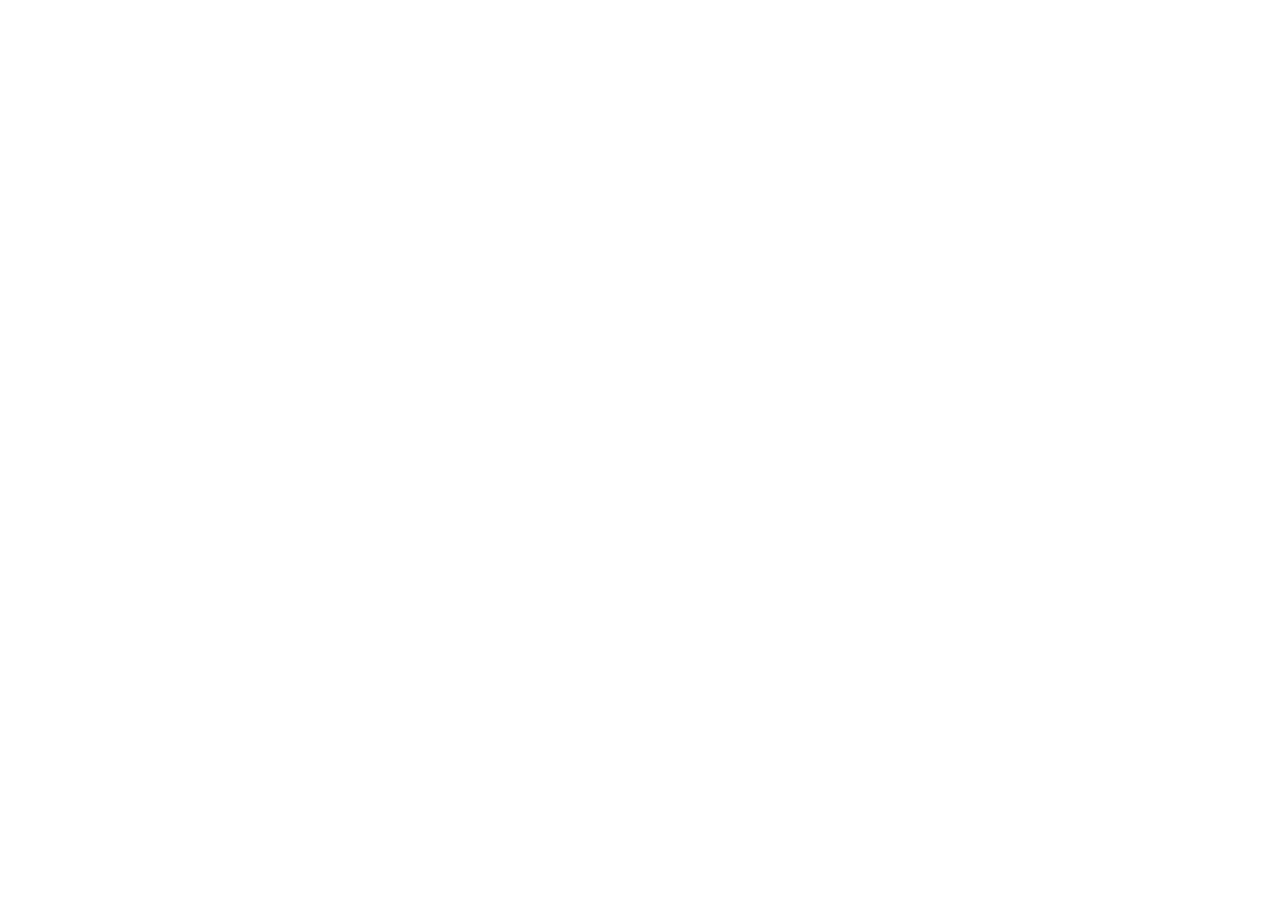
==== index.html @ 3d95022e "deploy update 🎉" ====
<!doctype html><html lang="zh-CN"><head><meta charset="utf-8"/><title>公众号 & Markdown 排版</title><meta name="description" content="公众号 & Markdown 排版：支持自定义样式的 Markdown 在线编辑器；致力于微信公众号、知乎、稀土掘金等平台发文更容易。"/><link rel="shortcut icon" href="/favicon.svg"/><meta name="viewport" content="width=device-width,initial-scale=1,shrink-to-fit=no"/><meta name="theme-color" content="#000000"/><link rel="manifest" href="/manifest.json"/><script async src="https://www.googletagmanager.com/gtag/js?id=G-PMLPN6BYQ6"></script><script>function gtag(){dataLayer.push(arguments)}window.dataLayer=window.dataLayer||[],gtag("js",new Date),gtag("config","G-PMLPN6BYQ6")</script><link href="/static/css/7.fc0ecbf4.chunk.css" rel="stylesheet"><link href="/static/css/main.ee1df0e0.chunk.css" rel="stylesheet"></head><body><noscript>You need to enable JavaScript to run this app.</noscript><div id="root"></div><script>!function(o){function e(e){for(var a,c,r=e[0],t=e[1],d=e[2],f=0,n=[];f<r.length;f++)c=r[f],u[c]&&n.push(u[c][0]),u[c]=0;for(a in t)Object.prototype.hasOwnProperty.call(t,a)&&(o[a]=t[a]);for(p&&p(e);n.length;)n.shift()();return i.push.apply(i,d||[]),b()}function b(){for(var e,a=0;a<i.length;a++){for(var c=i[a],r=!0,t=1;t<c.length;t++){var d=c[t];0!==u[d]&&(r=!1)}r&&(i.splice(a--,1),e=l(l.s=c[0]))}return e}var c={},u={6:0},i=[];function l(e){if(c[e])return c[e].exports;var a=c[e]={i:e,l:!1,exports:{}};return o[e].call(a.exports,a,a.exports,l),a.l=!0,a.exports}l.e=function(d){var e=[],c=u[d];if(0!==c)if(c)e.push(c[2]);else{var a=new Promise(function(e,a){c=u[d]=[e,a]});e.push(c[2]=a);var r,f=document.createElement("script");f.charset="utf-8",f.timeout=120,l.nc&&f.setAttribute("nonce",l.nc),f.src=l.p+"static/js/"+({}[d]||d)+"."+{0:"2ddb89ed",1:"f008853d",2:"7c6a66f8",3:"da19540d",4:"4a89de53",8:"44f56a7d",9:"dc63c036",10:"961c5b47",11:"9f331d3a",12:"386faee4",13:"b96987c6",14:"44a55cff",15:"4e0458d7",16:"197b471d",17:"42126558",18:"6e3a4eff",19:"09292d59",20:"c098324d",21:"8753aeb8",22:"56cc2186",23:"ec3db005",24:"d48e0b7c",25:"834f1376",26:"aeea95d2",27:"163dbdb0",28:"636ebfa3",29:"2514c934",30:"973a43e9",31:"1b48f6e2",32:"1efc44c5",33:"a2d77851",34:"db14d3be",35:"bb07ead3",36:"866bd793",37:"7b40f575",38:"fc8e7840",39:"d52e3b64",40:"4cc280ec",41:"5aacfa50",42:"a41681a8",43:"41c07608",44:"9118e953",45:"cfa5dedb",46:"cf7de94e",47:"4e4807ef",48:"7e1d66a7",49:"9145aae3",50:"2cfacaf4",51:"8d44eda5",52:"0b97f52d",53:"cde34252",54:"872136ab",55:"0dd5e8ab",56:"0ee628ff",57:"868a6dcd",58:"c14c4987",59:"efd8ecda",60:"faa686a0",61:"c235d6cf",62:"a7e339ee",63:"7698d9ed",64:"9c6cc1b1",65:"605dc3cd",66:"56782788",67:"dcc28a95",68:"b7368fc5",69:"345bc0d4",70:"3a1e3802",71:"a89a8b41",72:"c430fa1f",73:"2955cc47",74:"470976e0",75:"1907380d",76:"45dc609c",77:"9d32f356",78:"9ee63d20",79:"74db7077",80:"912a184a",81:"dea12cbd",82:"4e9f6219",83:"26078849",84:"f45af12c",85:"cbbab8c5",86:"97f3f618",87:"23f84d01",88:"f3f956a4",89:"0045b167",90:"50302408",91:"57deeeaa",92:"4635df20",93:"f5dca60f",94:"a268c1d8",95:"56f6a074",96:"bf4fb86d",97:"2b94228c",98:"9a1c794c",99:"8ab6d7c3",100:"7461606a",101:"41693ca5",102:"6041951c",103:"40c6e5e3",104:"81242958",105:"77d869f0",106:"d783b831",107:"7d66c5ab",108:"30383aa8",109:"2903f9b0",110:"b3b9f9bf",111:"d6003e28",112:"1479f416",113:"0c07df2a",114:"aea25eae",115:"ee2d0d38",116:"0be25833",117:"c13d3375",118:"08167bb6",119:"3c651d7e",120:"6f550ca2",121:"a3552d2d"}[d]+".chunk.js",r=function(e){f.onerror=f.onload=null,clearTimeout(n);var a=u[d];if(0!==a){if(a){var c=e&&("load"===e.type?"missing":e.type),r=e&&e.target&&e.target.src,t=new Error("Loading chunk "+d+" failed.\n("+c+": "+r+")");t.type=c,t.request=r,a[1](t)}u[d]=void 0}};var n=setTimeout(function(){r({type:"timeout",target:f})},12e4);f.onerror=f.onload=r,document.head.appendChild(f)}return Promise.all(e)},l.m=o,l.c=c,l.d=function(e,a,c){l.o(e,a)||Object.defineProperty(e,a,{enumerable:!0,get:c})},l.r=function(e){"undefined"!=typeof Symbol&&Symbol.toStringTag&&Object.defineProperty(e,Symbol.toStringTag,{value:"Module"}),Object.defineProperty(e,"__esModule",{value:!0})},l.t=function(a,e){if(1&e&&(a=l(a)),8&e)return a;if(4&e&&"object"==typeof a&&a&&a.__esModule)return a;var c=Object.create(null);if(l.r(c),Object.defineProperty(c,"default",{enumerable:!0,value:a}),2&e&&"string"!=typeof a)for(var r in a)l.d(c,r,function(e){return a[e]}.bind(null,r));return c},l.n=function(e){var a=e&&e.__esModule?function(){return e.default}:function(){return e};return l.d(a,"a",a),a},l.o=function(e,a){return Object.prototype.hasOwnProperty.call(e,a)},l.p="/",l.oe=function(e){throw console.error(e),e};var a=window.webpackJsonp=window.webpackJsonp||[],r=a.push.bind(a);a.push=e,a=a.slice();for(var t=0;t<a.length;t++)e(a[t]);var p=r;b()}([])</script><script src="/static/js/7.344b6cc8.chunk.js"></script><script src="/static/js/main.18c566e1.chunk.js"></script></body></html>
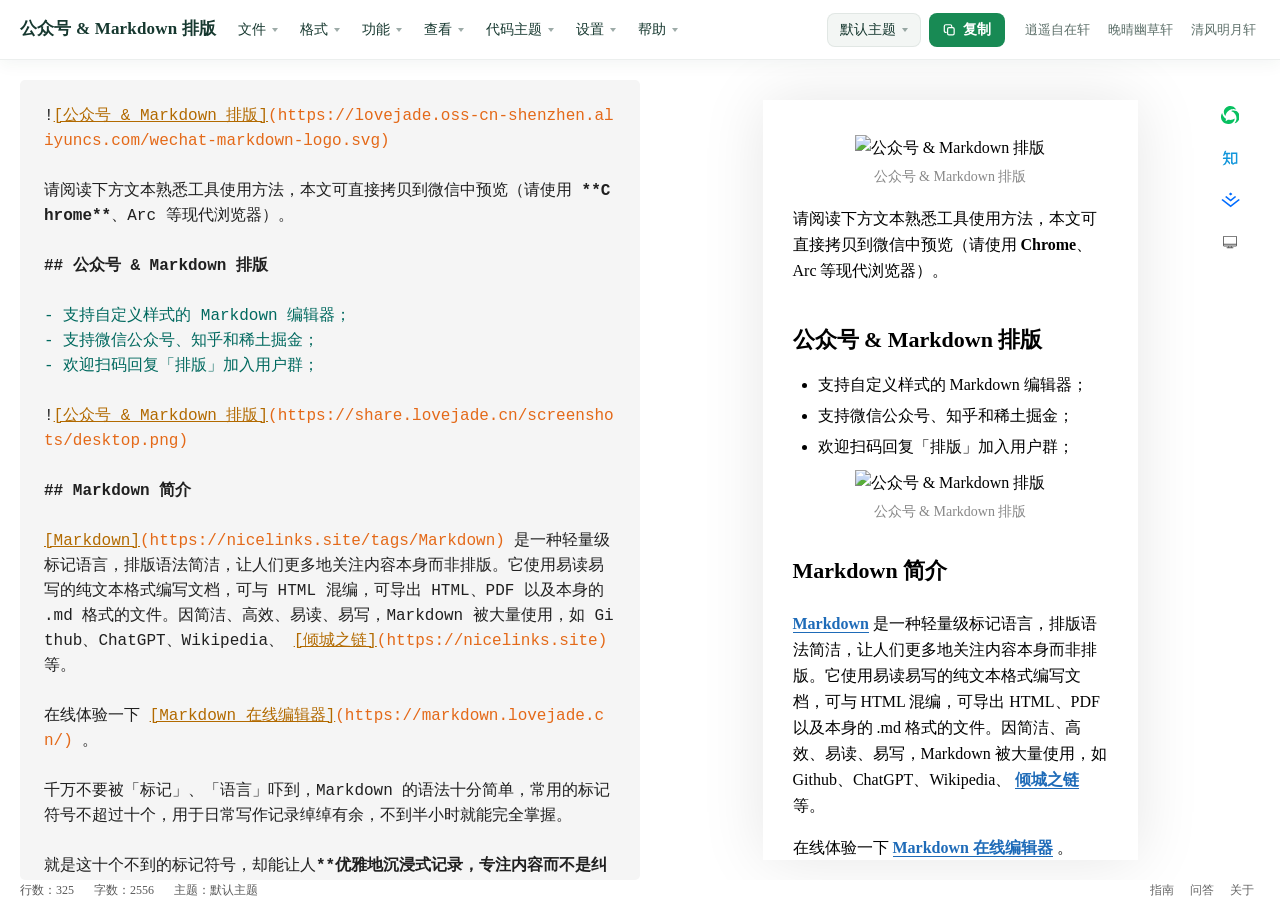
==== commit a8321dfe: "deploy update 🎉" ====
--- a/index.html
+++ b/index.html
@@ -1 +1,152 @@
-<!doctype html><html lang="zh-CN"><head><meta charset="utf-8"/><title>公众号 & Markdown 排版</title><meta name="description" content="公众号 & Markdown 排版：支持自定义样式的 Markdown 在线编辑器；致力于微信公众号、知乎、稀土掘金等平台发文更容易。"/><link rel="shortcut icon" href="/favicon.svg"/><meta name="viewport" content="width=device-width,initial-scale=1,shrink-to-fit=no"/><meta name="theme-color" content="#000000"/><link rel="manifest" href="/manifest.json"/><script async src="https://www.googletagmanager.com/gtag/js?id=G-PMLPN6BYQ6"></script><script>function gtag(){dataLayer.push(arguments)}window.dataLayer=window.dataLayer||[],gtag("js",new Date),gtag("config","G-PMLPN6BYQ6")</script><link href="/static/css/7.fc0ecbf4.chunk.css" rel="stylesheet"><link href="/static/css/main.ee1df0e0.chunk.css" rel="stylesheet"></head><body><noscript>You need to enable JavaScript to run this app.</noscript><div id="root"></div><script>!function(o){function e(e){for(var a,c,r=e[0],t=e[1],d=e[2],f=0,n=[];f<r.length;f++)c=r[f],u[c]&&n.push(u[c][0]),u[c]=0;for(a in t)Object.prototype.hasOwnProperty.call(t,a)&&(o[a]=t[a]);for(p&&p(e);n.length;)n.shift()();return i.push.apply(i,d||[]),b()}function b(){for(var e,a=0;a<i.length;a++){for(var c=i[a],r=!0,t=1;t<c.length;t++){var d=c[t];0!==u[d]&&(r=!1)}r&&(i.splice(a--,1),e=l(l.s=c[0]))}return e}var c={},u={6:0},i=[];function l(e){if(c[e])return c[e].exports;var a=c[e]={i:e,l:!1,exports:{}};return o[e].call(a.exports,a,a.exports,l),a.l=!0,a.exports}l.e=function(d){var e=[],c=u[d];if(0!==c)if(c)e.push(c[2]);else{var a=new Promise(function(e,a){c=u[d]=[e,a]});e.push(c[2]=a);var r,f=document.createElement("script");f.charset="utf-8",f.timeout=120,l.nc&&f.setAttribute("nonce",l.nc),f.src=l.p+"static/js/"+({}[d]||d)+"."+{0:"2ddb89ed",1:"f008853d",2:"7c6a66f8",3:"da19540d",4:"4a89de53",8:"44f56a7d",9:"dc63c036",10:"961c5b47",11:"9f331d3a",12:"386faee4",13:"b96987c6",14:"44a55cff",15:"4e0458d7",16:"197b471d",17:"42126558",18:"6e3a4eff",19:"09292d59",20:"c098324d",21:"8753aeb8",22:"56cc2186",23:"ec3db005",24:"d48e0b7c",25:"834f1376",26:"aeea95d2",27:"163dbdb0",28:"636ebfa3",29:"2514c934",30:"973a43e9",31:"1b48f6e2",32:"1efc44c5",33:"a2d77851",34:"db14d3be",35:"bb07ead3",36:"866bd793",37:"7b40f575",38:"fc8e7840",39:"d52e3b64",40:"4cc280ec",41:"5aacfa50",42:"a41681a8",43:"41c07608",44:"9118e953",45:"cfa5dedb",46:"cf7de94e",47:"4e4807ef",48:"7e1d66a7",49:"9145aae3",50:"2cfacaf4",51:"8d44eda5",52:"0b97f52d",53:"cde34252",54:"872136ab",55:"0dd5e8ab",56:"0ee628ff",57:"868a6dcd",58:"c14c4987",59:"efd8ecda",60:"faa686a0",61:"c235d6cf",62:"a7e339ee",63:"7698d9ed",64:"9c6cc1b1",65:"605dc3cd",66:"56782788",67:"dcc28a95",68:"b7368fc5",69:"345bc0d4",70:"3a1e3802",71:"a89a8b41",72:"c430fa1f",73:"2955cc47",74:"470976e0",75:"1907380d",76:"45dc609c",77:"9d32f356",78:"9ee63d20",79:"74db7077",80:"912a184a",81:"dea12cbd",82:"4e9f6219",83:"26078849",84:"f45af12c",85:"cbbab8c5",86:"97f3f618",87:"23f84d01",88:"f3f956a4",89:"0045b167",90:"50302408",91:"57deeeaa",92:"4635df20",93:"f5dca60f",94:"a268c1d8",95:"56f6a074",96:"bf4fb86d",97:"2b94228c",98:"9a1c794c",99:"8ab6d7c3",100:"7461606a",101:"41693ca5",102:"6041951c",103:"40c6e5e3",104:"81242958",105:"77d869f0",106:"d783b831",107:"7d66c5ab",108:"30383aa8",109:"2903f9b0",110:"b3b9f9bf",111:"d6003e28",112:"1479f416",113:"0c07df2a",114:"aea25eae",115:"ee2d0d38",116:"0be25833",117:"c13d3375",118:"08167bb6",119:"3c651d7e",120:"6f550ca2",121:"a3552d2d"}[d]+".chunk.js",r=function(e){f.onerror=f.onload=null,clearTimeout(n);var a=u[d];if(0!==a){if(a){var c=e&&("load"===e.type?"missing":e.type),r=e&&e.target&&e.target.src,t=new Error("Loading chunk "+d+" failed.\n("+c+": "+r+")");t.type=c,t.request=r,a[1](t)}u[d]=void 0}};var n=setTimeout(function(){r({type:"timeout",target:f})},12e4);f.onerror=f.onload=r,document.head.appendChild(f)}return Promise.all(e)},l.m=o,l.c=c,l.d=function(e,a,c){l.o(e,a)||Object.defineProperty(e,a,{enumerable:!0,get:c})},l.r=function(e){"undefined"!=typeof Symbol&&Symbol.toStringTag&&Object.defineProperty(e,Symbol.toStringTag,{value:"Module"}),Object.defineProperty(e,"__esModule",{value:!0})},l.t=function(a,e){if(1&e&&(a=l(a)),8&e)return a;if(4&e&&"object"==typeof a&&a&&a.__esModule)return a;var c=Object.create(null);if(l.r(c),Object.defineProperty(c,"default",{enumerable:!0,value:a}),2&e&&"string"!=typeof a)for(var r in a)l.d(c,r,function(e){return a[e]}.bind(null,r));return c},l.n=function(e){var a=e&&e.__esModule?function(){return e.default}:function(){return e};return l.d(a,"a",a),a},l.o=function(e,a){return Object.prototype.hasOwnProperty.call(e,a)},l.p="/",l.oe=function(e){throw console.error(e),e};var a=window.webpackJsonp=window.webpackJsonp||[],r=a.push.bind(a);a.push=e,a=a.slice();for(var t=0;t<a.length;t++)e(a[t]);var p=r;b()}([])</script><script src="/static/js/7.344b6cc8.chunk.js"></script><script src="/static/js/main.18c566e1.chunk.js"></script></body></html>+<!doctype html><html lang="zh-CN"><head><meta charset="UTF-8"/><meta name="viewport" content="width=device-width,initial-scale=1"/><title>微信公众号 Markdown 排版 | 免费在线编辑器</title><meta name="description" content="免费的微信公众号 Markdown 排版工具。在线编辑、实时预览、自定义主题，一键复制到公众号、知乎与掘金。无需安装，打开即用。"/><meta name="keywords" content="微信公众号排版,Markdown编辑器,公众号Markdown,微信排版工具,mdnice,知乎排版,掘金排版,在线Markdown"/><meta name="author" content="nicejade"/><meta name="publisher" content="晚晴幽草轩"/><meta name="copyright" content="Copyright © 2026 晚晴幽草轩"/><meta name="application-name" content="公众号 Markdown 排版"/><meta name="robots" content="index, follow, max-image-preview:large, max-snippet:-1, max-video-preview:-1"/><meta name="googlebot" content="index, follow, max-image-preview:large"/><meta name="bingbot" content="index, follow"/><meta name="baiduspider" content="index, follow"/><meta name="referrer" content="strict-origin-when-cross-origin"/><meta name="format-detection" content="telephone=no"/><meta name="color-scheme" content="light"/><meta name="theme-color" content="#f59e0b"/><meta name="msapplication-TileColor" content="#1478CC"/><meta name="applicable-device" content="pc,mobile"/><meta name="MobileOptimized" content="width"/><meta name="HandheldFriendly" content="true"/><meta name="renderer" content="webkit"/><meta http-equiv="X-UA-Compatible" content="IE=edge"/><link rel="canonical" href="https://wechat.jeffjade.com/"/><link rel="alternate" hreflang="zh-CN" href="https://wechat.jeffjade.com/"/><link rel="alternate" hreflang="x-default" href="https://wechat.jeffjade.com/"/><link rel="author" href="https://www.jeffjade.com/"/><link rel="author" type="text/plain" href="https://wechat.jeffjade.com/humans.txt"/><link rel="me" href="https://www.jeffjade.com/"/><link rel="me" href="https://github.com/nicejade"/><link rel="sitemap" type="application/xml" title="Sitemap" href="https://wechat.jeffjade.com/sitemap.xml"/><link rel="alternate" type="text/plain" title="LLM instructions" href="https://wechat.jeffjade.com/llms.txt"/><link rel="shortcut icon" href="/favicon.svg"/><link rel="icon" type="image/svg+xml" href="/favicon.svg"/><link rel="apple-touch-icon" href="/favicon.svg"/><link rel="mask-icon" href="/favicon.svg" color="#1478CC"/><link rel="manifest" href="/manifest.json"/><meta property="og:type" content="website"/><meta property="og:locale" content="zh_CN"/><meta property="og:site_name" content="公众号 Markdown 排版"/><meta property="og:url" content="https://wechat.jeffjade.com/"/><meta property="og:title" content="微信公众号 Markdown 排版 | 免费在线编辑器"/><meta property="og:description" content="免费的微信公众号 Markdown 排版工具。在线编辑、实时预览、自定义主题，一键复制到公众号、知乎与掘金。无需安装，打开即用。"/><meta property="og:image" content="https://wechat.jeffjade.com/mockup.png"/><meta property="og:image:type" content="image/png"/><meta property="og:image:width" content="2400"/><meta property="og:image:height" content="1350"/><meta property="og:image:alt" content="公众号 Markdown 排版工具界面：左侧编辑 Markdown，右侧实时预览微信样式"/><meta property="og:updated_time" content="2026-08-30T00:00:00+08:00"/><meta name="twitter:card" content="summary_large_image"/><meta name="twitter:site" content="@nicejadeyang"/><meta name="twitter:creator" content="@nicejadeyang"/><meta name="twitter:title" content="微信公众号 Markdown 排版 | 免费在线编辑器"/><meta name="twitter:description" content="免费的微信公众号 Markdown 排版工具。在线编辑、实时预览、自定义主题，一键复制到公众号、知乎与掘金。"/><meta name="twitter:image" content="https://wechat.jeffjade.com/mockup.png"/><meta name="twitter:image:alt" content="公众号 Markdown 排版工具界面：左侧编辑 Markdown，右侧实时预览微信样式"/><link rel="preconnect" href="https://www.googletagmanager.com" crossorigin/><link rel="dns-prefetch" href="https://www.googletagmanager.com"/><link rel="preconnect" href="https://lovejade.oss-cn-shenzhen.aliyuncs.com"/><script type="application/ld+json">{
+        "@context": "https://schema.org",
+        "@graph": [
+          {
+            "@type": "WebSite",
+            "@id": "https://wechat.jeffjade.com/#website",
+            "url": "https://wechat.jeffjade.com/",
+            "name": "公众号 Markdown 排版",
+            "alternateName": ["Markdown Nice", "微信公众号排版工具", "mdnice"],
+            "description": "免费的微信公众号 Markdown 排版工具。在线编辑、实时预览、自定义主题，一键复制到公众号、知乎与掘金。",
+            "inLanguage": "zh-CN",
+            "publisher": { "@id": "https://wechat.jeffjade.com/#organization" }
+          },
+          {
+            "@type": "WebPage",
+            "@id": "https://wechat.jeffjade.com/#webpage",
+            "url": "https://wechat.jeffjade.com/",
+            "name": "微信公众号 Markdown 排版 | 免费在线编辑器",
+            "description": "免费的微信公众号 Markdown 排版工具。在线编辑、实时预览、自定义主题，一键复制到公众号、知乎与掘金。无需安装，打开即用。",
+            "inLanguage": "zh-CN",
+            "isPartOf": { "@id": "https://wechat.jeffjade.com/#website" },
+            "about": { "@id": "https://wechat.jeffjade.com/#app" },
+            "primaryImageOfPage": {
+              "@type": "ImageObject",
+              "url": "https://wechat.jeffjade.com/mockup.png",
+              "width": 2400,
+              "height": 1350
+            },
+            "dateModified": "2026-08-30",
+            "breadcrumb": { "@id": "https://wechat.jeffjade.com/#breadcrumb" }
+          },
+          {
+            "@type": "WebApplication",
+            "@id": "https://wechat.jeffjade.com/#app",
+            "name": "公众号 Markdown 排版",
+            "alternateName": ["Markdown Nice", "微信公众号 Markdown 编辑器"],
+            "url": "https://wechat.jeffjade.com/",
+            "image": "https://wechat.jeffjade.com/mockup.png",
+            "screenshot": "https://wechat.jeffjade.com/mockup.png",
+            "description": "在浏览器中把 Markdown 转成适合微信公众号、知乎、稀土掘金的排版，支持自定义主题、实时预览与一键复制。",
+            "applicationCategory": "UtilitiesApplication",
+            "applicationSubCategory": "Markdown Editor",
+            "operatingSystem": "Windows, macOS, Linux, Android, iOS",
+            "browserRequirements": "需要启用 JavaScript。建议使用 Chrome、Edge、Safari 或 Firefox 等现代浏览器。",
+            "softwareVersion": "1.9.6",
+            "inLanguage": "zh-CN",
+            "isAccessibleForFree": true,
+            "offers": {
+              "@type": "Offer",
+              "price": "0",
+              "priceCurrency": "CNY",
+              "availability": "https://schema.org/InStock"
+            },
+            "featureList": [
+              "Markdown 实时预览",
+              "微信公众号一键排版与复制",
+              "知乎、稀土掘金样式导出",
+              "自定义主题与代码高亮",
+              "中英文混排与格式化",
+              "本地导入导出 Markdown / PDF",
+              "支持公式、表格、脚注"
+            ],
+            "author": { "@id": "https://wechat.jeffjade.com/#person" },
+            "publisher": { "@id": "https://wechat.jeffjade.com/#organization" },
+            "sourceOrganization": { "@id": "https://wechat.jeffjade.com/#organization" }
+          },
+          {
+            "@type": "Organization",
+            "@id": "https://wechat.jeffjade.com/#organization",
+            "name": "晚晴幽草轩",
+            "alternateName": "JeffJade",
+            "url": "https://www.jeffjade.com/",
+            "logo": {
+              "@type": "ImageObject",
+              "url": "https://lovejade.oss-cn-shenzhen.aliyuncs.com/wechat-markdown-logo.svg"
+            },
+            "sameAs": [
+              "https://www.jeffjade.com/",
+              "https://github.com/nicejade",
+              "https://twitter.com/nicejadeyang",
+              "https://weibo.com/jeffjade",
+              "https://www.niceshare.site/"
+            ]
+          },
+          {
+            "@type": "Person",
+            "@id": "https://wechat.jeffjade.com/#person",
+            "name": "nicejade",
+            "alternateName": ["晚晴幽草轩", "JeffJade"],
+            "url": "https://www.jeffjade.com/",
+            "image": "https://lovejade.oss-cn-shenzhen.aliyuncs.com/wechat-markdown-logo.svg",
+            "jobTitle": "独立开发者",
+            "description": "晚晴幽草轩作者，维护公众号 Markdown 排版等开源工具与内容站点。",
+            "sameAs": [
+              "https://www.jeffjade.com/",
+              "https://github.com/nicejade",
+              "https://twitter.com/nicejadeyang",
+              "https://weibo.com/jeffjade"
+            ]
+          },
+          {
+            "@type": "BreadcrumbList",
+            "@id": "https://wechat.jeffjade.com/#breadcrumb",
+            "itemListElement": [
+              {
+                "@type": "ListItem",
+                "position": 1,
+                "name": "首页",
+                "item": "https://wechat.jeffjade.com/"
+              }
+            ]
+          },
+          {
+            "@type": "HowTo",
+            "@id": "https://wechat.jeffjade.com/#howto",
+            "name": "如何用 Markdown 排版微信公众号文章",
+            "description": "使用公众号 Markdown 排版工具，把 Markdown 一键复制到微信公众号后台。",
+            "image": "https://wechat.jeffjade.com/mockup.png",
+            "totalTime": "PT3M",
+            "tool": {
+              "@type": "HowToTool",
+              "name": "公众号 Markdown 排版"
+            },
+            "step": [
+              {
+                "@type": "HowToStep",
+                "position": 1,
+                "name": "打开编辑器",
+                "text": "在浏览器打开 https://wechat.jeffjade.com/ ，无需注册或安装。"
+              },
+              {
+                "@type": "HowToStep",
+                "position": 2,
+                "name": "撰写或粘贴 Markdown",
+                "text": "在左侧编辑区用 Markdown 写作，或粘贴已有文稿。支持标题、列表、代码块、表格、公式与图片。"
+              },
+              {
+                "@type": "HowToStep",
+                "position": 3,
+                "name": "预览并选择主题",
+                "text": "右侧实时预览微信公众号效果。可在菜单中切换主题、代码高亮，以及知乎、掘金预览。"
+              },
+              {
+                "@type": "HowToStep",
+                "position": 4,
+                "name": "复制到公众号",
+                "text": "点击复制，将排版后的内容粘贴到微信公众号后台编辑器即可发布。"
+              }
+            ]
+          }
+        ]
+      }</script><script async src="https://www.googletagmanager.com/gtag/js?id=G-PMLPN6BYQ6"></script><script>function gtag(){dataLayer.push(arguments)}window.dataLayer=window.dataLayer||[],gtag("js",new Date),gtag("config","G-PMLPN6BYQ6")</script><link href="/static/css/7.fc0ecbf4.chunk.css" rel="stylesheet"><link href="/static/css/main.ce05ebfa.chunk.css" rel="stylesheet"></head><body><noscript><main id="seo-content"><h1>微信公众号 Markdown 排版工具</h1><p id="seo-answer">公众号 Markdown 排版是一款免费的在线 Markdown 编辑器，专门把 Markdown 转成适合微信公众号、知乎和稀土掘金的排版。打开浏览器即可使用，支持实时预览、自定义主题和一键复制。</p><p>当前浏览器未启用 JavaScript，编辑器无法运行。请开启 JavaScript 后刷新，或先阅读 <a href="/guide.html">使用指南</a>、<a href="/faq.html">常见问题</a> 与 <a href="/about.html">关于本工具</a>。</p><h2>核心能力</h2><ul><li>微信公众号一键排版与复制</li><li>知乎、稀土掘金样式导出</li><li>自定义主题与代码高亮</li><li>中英文混排、表格、公式、脚注</li><li>导入导出 Markdown 与 PDF</li></ul><h2>如何把 Markdown 复制到微信公众号？</h2><ol><li>打开 <a href="https://wechat.jeffjade.com/">wechat.jeffjade.com</a></li><li>在左侧撰写或粘贴 Markdown</li><li>在右侧预览并选择主题</li><li>点击复制，粘贴到公众号后台</li></ol><p>作者：<a href="https://www.jeffjade.com/">nicejade（晚晴幽草轩）</a></p></main></noscript><div id="root"></div><script>!function(o){function e(e){for(var a,c,r=e[0],t=e[1],d=e[2],f=0,n=[];f<r.length;f++)c=r[f],u[c]&&n.push(u[c][0]),u[c]=0;for(a in t)Object.prototype.hasOwnProperty.call(t,a)&&(o[a]=t[a]);for(p&&p(e);n.length;)n.shift()();return i.push.apply(i,d||[]),b()}function b(){for(var e,a=0;a<i.length;a++){for(var c=i[a],r=!0,t=1;t<c.length;t++){var d=c[t];0!==u[d]&&(r=!1)}r&&(i.splice(a--,1),e=l(l.s=c[0]))}return e}var c={},u={6:0},i=[];function l(e){if(c[e])return c[e].exports;var a=c[e]={i:e,l:!1,exports:{}};return o[e].call(a.exports,a,a.exports,l),a.l=!0,a.exports}l.e=function(d){var e=[],c=u[d];if(0!==c)if(c)e.push(c[2]);else{var a=new Promise(function(e,a){c=u[d]=[e,a]});e.push(c[2]=a);var r,f=document.createElement("script");f.charset="utf-8",f.timeout=120,l.nc&&f.setAttribute("nonce",l.nc),f.src=l.p+"static/js/"+({}[d]||d)+"."+{0:"2ddb89ed",1:"f008853d",2:"7c6a66f8",3:"da19540d",4:"4a89de53",8:"44f56a7d",9:"dc63c036",10:"961c5b47",11:"9f331d3a",12:"386faee4",13:"b96987c6",14:"44a55cff",15:"4e0458d7",16:"197b471d",17:"42126558",18:"6e3a4eff",19:"09292d59",20:"c098324d",21:"8753aeb8",22:"56cc2186",23:"ec3db005",24:"d48e0b7c",25:"834f1376",26:"aeea95d2",27:"163dbdb0",28:"636ebfa3",29:"2514c934",30:"973a43e9",31:"1b48f6e2",32:"1efc44c5",33:"a2d77851",34:"db14d3be",35:"bb07ead3",36:"866bd793",37:"7b40f575",38:"fc8e7840",39:"d52e3b64",40:"4cc280ec",41:"5aacfa50",42:"a41681a8",43:"41c07608",44:"9118e953",45:"cfa5dedb",46:"cf7de94e",47:"4e4807ef",48:"7e1d66a7",49:"9145aae3",50:"2cfacaf4",51:"8d44eda5",52:"0b97f52d",53:"cde34252",54:"872136ab",55:"0dd5e8ab",56:"0ee628ff",57:"868a6dcd",58:"c14c4987",59:"efd8ecda",60:"faa686a0",61:"c235d6cf",62:"a7e339ee",63:"7698d9ed",64:"9c6cc1b1",65:"605dc3cd",66:"56782788",67:"dcc28a95",68:"b7368fc5",69:"345bc0d4",70:"3a1e3802",71:"a89a8b41",72:"c430fa1f",73:"2955cc47",74:"470976e0",75:"1907380d",76:"45dc609c",77:"9d32f356",78:"9ee63d20",79:"74db7077",80:"912a184a",81:"dea12cbd",82:"4e9f6219",83:"26078849",84:"f45af12c",85:"cbbab8c5",86:"97f3f618",87:"23f84d01",88:"f3f956a4",89:"0045b167",90:"50302408",91:"57deeeaa",92:"4635df20",93:"f5dca60f",94:"a268c1d8",95:"56f6a074",96:"bf4fb86d",97:"2b94228c",98:"9a1c794c",99:"8ab6d7c3",100:"7461606a",101:"41693ca5",102:"6041951c",103:"40c6e5e3",104:"81242958",105:"77d869f0",106:"d783b831",107:"7d66c5ab",108:"30383aa8",109:"2903f9b0",110:"b3b9f9bf",111:"d6003e28",112:"1479f416",113:"0c07df2a",114:"aea25eae",115:"ee2d0d38",116:"0be25833",117:"c13d3375",118:"08167bb6",119:"3c651d7e",120:"6f550ca2",121:"a3552d2d"}[d]+".chunk.js",r=function(e){f.onerror=f.onload=null,clearTimeout(n);var a=u[d];if(0!==a){if(a){var c=e&&("load"===e.type?"missing":e.type),r=e&&e.target&&e.target.src,t=new Error("Loading chunk "+d+" failed.\n("+c+": "+r+")");t.type=c,t.request=r,a[1](t)}u[d]=void 0}};var n=setTimeout(function(){r({type:"timeout",target:f})},12e4);f.onerror=f.onload=r,document.head.appendChild(f)}return Promise.all(e)},l.m=o,l.c=c,l.d=function(e,a,c){l.o(e,a)||Object.defineProperty(e,a,{enumerable:!0,get:c})},l.r=function(e){"undefined"!=typeof Symbol&&Symbol.toStringTag&&Object.defineProperty(e,Symbol.toStringTag,{value:"Module"}),Object.defineProperty(e,"__esModule",{value:!0})},l.t=function(a,e){if(1&e&&(a=l(a)),8&e)return a;if(4&e&&"object"==typeof a&&a&&a.__esModule)return a;var c=Object.create(null);if(l.r(c),Object.defineProperty(c,"default",{enumerable:!0,value:a}),2&e&&"string"!=typeof a)for(var r in a)l.d(c,r,function(e){return a[e]}.bind(null,r));return c},l.n=function(e){var a=e&&e.__esModule?function(){return e.default}:function(){return e};return l.d(a,"a",a),a},l.o=function(e,a){return Object.prototype.hasOwnProperty.call(e,a)},l.p="/",l.oe=function(e){throw console.error(e),e};var a=window.webpackJsonp=window.webpackJsonp||[],r=a.push.bind(a);a.push=e,a=a.slice();for(var t=0;t<a.length;t++)e(a[t]);var p=r;b()}([])</script><script src="/static/js/7.92c36884.chunk.js"></script><script src="/static/js/main.9984cee7.chunk.js"></script></body></html>
--- a/static/css/main.ce05ebfa.chunk.css
+++ b/static/css/main.ce05ebfa.chunk.css
@@ -0,0 +1 @@
+body{margin:0;padding:0;font-family:-apple-system,BlinkMacSystemFont,Segoe UI,Roboto,Oxygen,Ubuntu,Cantarell,Fira Sans,Droid Sans,Helvetica Neue,sans-serif;-webkit-font-smoothing:antialiased;-moz-osx-font-smoothing:grayscale;line-height:1!important}code{font-family:source-code-pro,Menlo,Monaco,Consolas,Courier New,monospace}.icon{-webkit-transition:fill .5s;transition:fill .5s}.icon:hover{fill:#40a9ff}:root{--nice-nav-fg:#16382f;--nice-nav-muted:#5c6f69;--nice-nav-hover:#eef5f1;--nice-nav-line:rgba(22,56,47,0.08);--nice-nav-cta:#188a54;--nice-nav-cta-hover:#147548;--nice-nav-cta-active:#11633d}.nice-menu-item{display:flex;justify-content:space-between;align-items:center;width:100%;padding:8px 12px 8px 8px}.nice-menu-shortcut{color:#5c6f69;color:var(--nice-nav-muted);font-size:12px;font-feature-settings:"tnum";font-variant-numeric:tabular-nums}.nice-menu-name{margin-right:10px}.important-mark{font-weight:700}.nice-menu-flag{display:inline-block;width:16px;color:#188a54;color:var(--nice-nav-cta)}.nice-menu-link{display:inline-flex;align-items:center;max-width:220px;height:32px;padding:0 10px;border-radius:8px;color:#16382f;color:var(--nice-nav-fg);font-size:14px;font-weight:500;line-height:1;text-decoration:none;cursor:pointer;-webkit-user-select:none;-moz-user-select:none;-ms-user-select:none;user-select:none;touch-action:manipulation;-webkit-tap-highlight-color:transparent;-webkit-transition:background-color .16s ease,color .16s ease,box-shadow .16s ease;transition:background-color .16s ease,color .16s ease,box-shadow .16s ease}.nice-menu-link:after{content:"";width:0;height:0;margin-left:6px;border-left:3.5px solid transparent;border-right:3.5px solid transparent;border-top:4px solid;opacity:.42;-webkit-transition:opacity .16s ease,-webkit-transform .16s ease;transition:opacity .16s ease,-webkit-transform .16s ease;transition:transform .16s ease,opacity .16s ease;transition:transform .16s ease,opacity .16s ease,-webkit-transform .16s ease}.nice-menu-link:focus,.nice-menu-link:hover{color:#16382f;color:var(--nice-nav-fg);background:#eef5f1;background:var(--nice-nav-hover)}.nice-menu-link:focus{outline:none}.nice-menu-link:focus-visible{box-shadow:0 0 0 2px #fff,0 0 0 4px #188a54;box-shadow:0 0 0 2px #fff,0 0 0 4px var(--nice-nav-cta)}.nice-menu-link.ant-dropdown-open,.nice-menu-link:active{color:#16382f;color:var(--nice-nav-fg);background:#eef5f1;background:var(--nice-nav-hover)}.nice-menu-link.ant-dropdown-open:after{-webkit-transform:rotate(180deg);transform:rotate(180deg);opacity:.7}.nice-menu-select{height:34px;padding:0 12px;background:#f3f6f4;border:1px solid rgba(22,56,47,.08);border:1px solid var(--nice-nav-line)}.nice-menu-select.ant-dropdown-open,.nice-menu-select:focus,.nice-menu-select:hover{background:#e7eee9;border-color:rgba(22,56,47,.16)}.nice-menu-select-label{overflow:hidden;text-overflow:ellipsis;white-space:nowrap}.nice-overlay .ant-dropdown-menu,.nice-overlay ul{min-width:176px;padding:6px;border:1px solid rgba(22,56,47,.08);border:1px solid var(--nice-nav-line);border-radius:10px;box-shadow:0 10px 30px rgba(22,56,47,.12)}.nice-overlay ul .ant-dropdown-menu-item{clear:both;margin:1px 0;padding:0;border-radius:6px;color:#16382f;color:var(--nice-nav-fg);font-weight:400;font-size:14px;line-height:22px;white-space:nowrap;cursor:pointer;-webkit-transition:background-color .16s ease;transition:background-color .16s ease}.nice-overlay ul .ant-dropdown-menu-item-active,.nice-overlay ul .ant-dropdown-menu-item:hover{background:#eef5f1!important;background:var(--nice-nav-hover)!important}.nice-overlay .ant-dropdown-menu-item-divider{height:1px;margin:4px 6px;overflow:hidden;line-height:0!important;background:rgba(22,56,47,.12)}.nice-overlay ul label{cursor:pointer}@media (prefers-reduced-motion:reduce){.nice-menu-link,.nice-menu-link:after,.nice-overlay ul .ant-dropdown-menu-item{-webkit-transition:none;transition:none}}@media screen and (max-width:767px){.nice-codetheme-item,.nice-menu-item,.nice-themeselect-theme-item{min-height:44px;align-items:center;padding:11px 16px 11px 12px}.nice-overlay ul .ant-dropdown-menu-item{height:auto;min-height:44px;display:flex;align-items:center;line-height:22px}}.nice-themeselect-md-cutom-menu{margin-left:8px;border:1px dashed #1890ff}.nice-themeselect-md-menu{margin-left:8px}.nice-themeselect-code-menu{margin-left:8px;margin-right:8px}.nice-themeselect-theme-item{display:flex;justify-content:space-between;align-items:center;grid-gap:16px;gap:16px;padding:8px 12px 8px 8px}.nice-themeselect-theme-item-author{color:var(--nice-nav-muted)}.nice-themeselect-theme-item-name{margin-right:10px}.nice-themeselect-theme-item-new{border-radius:3px;font-size:12px;color:var(--nice-nav-cta);background:var(--nice-nav-hover);padding:0 5px;margin-left:-5px;line-height:18px}.nice-themeselect-theme-item-flag{display:inline-block;width:16px;color:var(--nice-nav-cta)}.nice-overlay-theme .ant-dropdown-menu{min-width:240px}.nice-themeselect-icon{width:18px;height:18px}.nice-themeselect-menu-item{clear:both;margin:0;color:rgba(0,0,0,.65);font-weight:400;font-size:14px;line-height:22px;white-space:nowrap;cursor:pointer}.nice-menu-subscribe-more{font-weight:700}.nice-codetheme-item{display:flex;justify-content:space-between;align-items:center;padding:8px 12px 8px 8px}.nice-codetheme-item-name{margin-right:10px}.nice-codetheme-item-flag{display:inline-block;width:16px;color:var(--nice-nav-cta)}.nice-navbar{flex:none;border-bottom:1px solid var(--nice-nav-line);box-shadow:0 4px 16px rgba(22,56,47,.05);background:#fff;padding-left:env(safe-area-inset-left);padding-right:env(safe-area-inset-right)}.nice-navbar,.nice-navbar-inner{height:60px;display:flex;align-items:center;position:relative;z-index:2}.nice-navbar-inner{width:100%}.nice-navbar-collapse{flex:1 1;justify-content:space-between;grid-gap:12px;gap:12px}.nice-left-nav,.nice-navbar-collapse{display:flex;align-items:center;min-width:0}.nice-left-nav{justify-content:flex-start;grid-gap:2px;gap:2px}.nice-right-nav{display:flex;justify-content:flex-end;align-items:center;flex-shrink:0;grid-gap:8px;gap:8px;margin-right:16px}.nice-navbar-friends{display:flex;align-items:center;grid-gap:2px;gap:2px;margin-left:4px}.nice-link{display:inline-flex;align-items:center;height:32px;padding:0 8px;border-radius:8px;color:var(--nice-nav-muted);font-size:13px;font-weight:500;line-height:1;text-decoration:none;cursor:pointer;-webkit-transition:color .16s ease,background-color .16s ease;transition:color .16s ease,background-color .16s ease}.nice-link:focus,.nice-link:hover{color:var(--nice-nav-fg);background:var(--nice-nav-hover)}.nice-link:focus{outline:none}.nice-link:focus-visible{box-shadow:0 0 0 2px #fff,0 0 0 4px var(--nice-nav-cta)}.nice-navbar-copy{display:inline-flex;align-items:center;justify-content:center;grid-gap:6px;gap:6px;min-width:72px;height:34px;padding:0 14px;border:none;border-radius:8px;background:var(--nice-nav-cta);color:#fff;font-size:14px;font-weight:600;line-height:1;cursor:pointer;touch-action:manipulation;-webkit-tap-highlight-color:transparent;-webkit-transition:background-color .16s ease,-webkit-transform .16s ease;transition:background-color .16s ease,-webkit-transform .16s ease;transition:background-color .16s ease,transform .16s ease;transition:background-color .16s ease,transform .16s ease,-webkit-transform .16s ease}.nice-navbar-copy:focus,.nice-navbar-copy:hover{background:var(--nice-nav-cta-hover)}.nice-navbar-copy:focus{outline:none}.nice-navbar-copy:focus-visible{box-shadow:0 0 0 2px #fff,0 0 0 4px var(--nice-nav-cta)}.nice-navbar-copy:active{background:var(--nice-nav-cta-active);-webkit-transform:scale(.98);transform:scale(.98)}.nice-navbar-copy-icon{display:block;flex-shrink:0}.nice-icon-bar{margin-top:5}.nice-title{margin:0;padding:0 12px 0 20px;color:var(--nice-nav-fg);font-weight:700;font-size:17px;line-height:1.2;letter-spacing:.01em;white-space:nowrap;font-family:Optima-Regular,Optima,Palatino Linotype,Palatino,PingFangSC-light,PingFangTC-light,PingFang SC,Cambria,Cochin,Georgia,Times,Times New Roman,serif}.nice-navbar-backdrop,.nice-navbar-hide,.nice-navbar-toggle{display:none}@media screen and (max-width:1199px){.nice-navbar-friends{display:none}.nice-left-nav{overflow-x:auto;flex-wrap:nowrap;scrollbar-width:none}.nice-left-nav::-webkit-scrollbar{display:none}}@media screen and (max-width:1023px){.nice-title{padding:0 8px 0 16px}.nice-navbar .nice-menu-link{display:inline-flex;align-items:center;min-height:32px;padding:0 10px}.nice-right-nav{margin-right:8px}}@media screen and (max-width:767px){.nice-navbar-toggle{display:inline-flex;flex-shrink:0;align-items:center;justify-content:center;width:44px;height:44px;margin-left:auto;margin-right:8px;padding:0;border:none;border-radius:8px;background:transparent;cursor:pointer;touch-action:manipulation;-webkit-tap-highlight-color:transparent}.nice-navbar-toggle:active,.nice-navbar-toggle:focus,.nice-navbar-toggle:hover{background:var(--nice-nav-hover)}.nice-navbar-toggle:focus{outline:none}.nice-navbar-toggle:focus-visible{box-shadow:0 0 0 2px #fff,0 0 0 4px var(--nice-nav-cta)}.nice-navbar-toggle-box{position:relative;display:block;width:18px;height:14px}.nice-navbar-toggle-bar{position:absolute;left:0;width:18px;height:2px;border-radius:1px;background:var(--nice-nav-fg);-webkit-transition:opacity .2s ease,top .2s ease,-webkit-transform .2s ease;transition:opacity .2s ease,top .2s ease,-webkit-transform .2s ease;transition:transform .2s ease,opacity .2s ease,top .2s ease;transition:transform .2s ease,opacity .2s ease,top .2s ease,-webkit-transform .2s ease}.nice-navbar-toggle-bar:first-child{top:0}.nice-navbar-toggle-bar:nth-child(2){top:6px}.nice-navbar-toggle-bar:nth-child(3){top:12px}.nice-navbar-toggle.is-open .nice-navbar-toggle-bar:first-child{top:6px;-webkit-transform:rotate(45deg);transform:rotate(45deg)}.nice-navbar-toggle.is-open .nice-navbar-toggle-bar:nth-child(2){opacity:0}.nice-navbar-toggle.is-open .nice-navbar-toggle-bar:nth-child(3){top:6px;-webkit-transform:rotate(-45deg);transform:rotate(-45deg)}.nice-title{flex:1 1;min-width:0;overflow:hidden;text-overflow:ellipsis;white-space:nowrap;font-size:15px}.nice-navbar-collapse{position:absolute;top:100%;left:0;right:0;z-index:3;display:flex;flex:none;flex-direction:column;align-items:stretch;background:#fff;box-shadow:0 8px 24px rgba(0,0,0,.12);padding:8px 8px 12px;max-height:calc(100vh - 60px);overflow-x:hidden;overflow-y:auto;-webkit-overflow-scrolling:touch;overscroll-behavior:contain;opacity:0;visibility:hidden;pointer-events:none;-webkit-transform:translateY(-6px);transform:translateY(-6px);-webkit-transition:opacity .2s ease,-webkit-transform .2s ease;transition:opacity .2s ease,-webkit-transform .2s ease;transition:opacity .2s ease,transform .2s ease;transition:opacity .2s ease,transform .2s ease,-webkit-transform .2s ease}.nice-navbar-collapse.nice-navbar-collapse-open{opacity:1;visibility:visible;pointer-events:auto;-webkit-transform:none;transform:none}.nice-left-nav{flex-wrap:wrap;width:100%}.nice-right-nav{justify-content:flex-start;align-items:center;margin:8px 0 0;padding-top:12px;grid-gap:8px;gap:8px}.nice-navbar-friends,.nice-right-nav{display:flex;flex-wrap:wrap;width:100%;border-top:1px solid var(--nice-nav-line)}.nice-navbar-friends{margin:4px 0 0;padding-top:8px}.nice-navbar .nice-menu-link{display:inline-flex;align-items:center;min-height:44px;padding:10px 14px;font-size:15px}.nice-navbar .nice-menu-link:active{background:var(--nice-nav-hover)}.nice-navbar .nice-menu-select{min-height:44px}.nice-navbar-copy{min-height:44px;padding:0 16px}.nice-navbar-friends .nice-link{min-height:44px;padding:10px 12px;font-size:14px;font-weight:600}.nice-navbar-backdrop{display:block;position:fixed;top:0;right:0;bottom:0;left:0;z-index:1;border:none;padding:0;background:rgba(0,0,0,.4);cursor:pointer}}@media (prefers-reduced-motion:reduce){.nice-link,.nice-navbar-collapse,.nice-navbar-copy,.nice-navbar-toggle-bar{-webkit-transition:none;transition:none}.nice-navbar-copy:active{-webkit-transform:none;transform:none}}.nice-footer-container{display:flex;align-items:center;position:fixed;bottom:0;width:100%;height:20px;background:#fff;padding:0 10px;font-family:Optima-Regular,Optima,PingFangSC-light,PingFangTC-light,PingFang SC,Cambria,Cochin,Georgia,Times,Times New Roman,serif}.nice-footer-container p{font-size:12px;margin:0;padding:0 10px}.nice-footer-links{display:flex;align-items:center;margin-left:auto;padding-right:8px}.nice-footer-links a{font-size:12px;color:#666;line-height:20px;padding:0 8px}.nice-footer-links a:focus,.nice-footer-links a:hover{color:#1478cc}@media screen and (max-width:640px){.nice-footer-links{display:none}}.nice-footer-message{display:flex;align-items:center;color:#333;font-size:12px;cursor:pointer;background:#e6f7ff;-webkit-animation:gradientChange 5s ease forwards;animation:gradientChange 5s ease forwards;height:100%;padding:0 10px}@-webkit-keyframes gradientChange{to{background:#fff}}@keyframes gradientChange{to{background:#fff}}.nice-footer-message:hover{color:#333;background:#e6f7ff;-webkit-animation:none;animation:none}.nice-footer-engine{display:flex;color:#333;font-size:12px;line-height:12px;padding:0 5px;cursor:pointer}.nice-footer-engine:hover{color:#333}.nice-footer-engine:focus{color:#333;background:#e6f7ff}.nice-btn-previewtype{padding:0;margin-bottom:10px}.nice-btn-previewtype-icon{padding:7px;width:30px;height:30px}.nice-btn-wechat{padding:0;margin-bottom:10px}.nice-btn-wechat-icon{padding:6px;width:30px;height:30px}.nice-btn-zhihu{padding:0;margin-bottom:10px}.nice-btn-zhihu-icon{padding:5px;width:30px;height:30px}.nice-btn-juejin{padding:0;margin-bottom:10px}.nice-btn-juejin-icon{padding:5px 5px 5px 2px;width:30px;height:28px}.nice-sidebar{display:flex;position:absolute;top:20px;right:15px;flex-direction:column;align-items:center}.nice-sidebar-hide{display:none}.cm-s-style-mirror.CodeMirror{background:#f5f5f5;color:#202020;font-size:14px;padding:20px;line-height:25px}.cm-s-style-mirror div.CodeMirror-selected{background:#e0e0e0}.cm-s-style-mirror .CodeMirror-line::selection,.cm-s-style-mirror .CodeMirror-line>span::selection,.cm-s-style-mirror .CodeMirror-line>span>span::selection{background:#e0e0e0}.cm-s-style-mirror .CodeMirror-line::-moz-selection,.cm-s-style-mirror .CodeMirror-line>span::-moz-selection,.cm-s-style-mirror .CodeMirror-line>span>span::-moz-selection{background:#e0e0e0}.cm-s-style-mirror .CodeMirror-gutters{background:#f5f5f5;border-right:0}.cm-s-style-mirror .CodeMirror-guttermarker{color:#ac4142}.cm-s-style-mirror .CodeMirror-guttermarker-subtle,.cm-s-style-mirror .CodeMirror-linenumber{color:#b0b0b0}.cm-s-style-mirror .CodeMirror-cursor{border-left:1px solid #505050}.cm-s-style-mirror span.cm-comment{color:#ac002b}.cm-s-style-mirror span.cm-atom,.cm-s-style-mirror span.cm-number{color:#aa759f}.cm-s-style-mirror span.cm-attribute,.cm-s-style-mirror span.cm-property{color:#90a959}.cm-s-style-mirror span.cm-keyword{color:#023a52}.cm-s-style-mirror span.cm-string{color:#e46918}.cm-s-style-mirror span.cm-variable{color:#90a959}.cm-s-style-mirror span.cm-variable-2{color:#00695f}.cm-s-style-mirror span.cm-variable-3{color:#2e6e8a}.cm-s-style-mirror span.cm-def{color:#d28445}.cm-s-style-mirror span.cm-bracket{color:#202020}.cm-s-style-mirror span.cm-tag{color:#ac4142}.cm-s-style-mirror span.cm-link{color:#b26a00}.cm-s-style-mirror span.cm-error{text-decoration:underline;-webkit-text-decoration-style:wavy;text-decoration-style:wavy;-webkit-text-decoration-color:#df8d8e;text-decoration-color:#df8d8e}.cm-s-style-mirror .CodeMirror-activeline-background{background:#dddcdc}.cm-s-style-mirror .CodeMirror-matchingbracket{color:#202020!important;background-color:rgba(0,0,0,.1)!important}.CodeMirror-hints{background-color:#f5f5f5;font-size:14px;font-family:source-code-pro,Menlo,Courier New,Consolas,monospace}.CodeMirror-hints li{line-height:20px}li.CodeMirror-hint-active{color:#000;background-color:#cadeb9}.CodeMirror-hints li:hover{background-color:#e0e0e0}.nice-editor-menu{position:absolute;z-index:1000;display:none;box-shadow:0 2px 8px rgba(0,0,0,.15)!important;border-radius:4px;padding:4px 0}.nice-editor-menu .ant-dropdown-menu-item{clear:both;margin:0;padding:0;color:rgba(0,0,0,.65);font-weight:400;font-size:14px;line-height:22px;height:32px;white-space:nowrap;cursor:pointer}.nice-editor-menu .ant-menu-item-selected{background-color:#fff!important}.nice-editor-menu .ant-dropdown-menu-item:hover{background-color:#e6f7ff!important}.mdnice-searchbox{position:absolute;right:20px;top:20px;z-index:20;-webkit-transition:all .15s ease-in-out;transition:all .15s ease-in-out;padding:8px;max-width:calc(100% - 40px);background-color:#fff;height:72px;box-shadow:0 5px 12px rgba(0,0,0,.05);border-radius:4px;overflow:hidden}.mdnice-searchbox-replace{margin-top:8px;margin-left:27px}.mdnice-searchbox>div{display:flex;align-items:center}.mdnice-searchbox div>:not(:last-child){margin-right:3px}.mdnice-searchbox div input{width:160px}.mdnice-searchbox .searchbox-button{background-color:#fff;outline:none;padding:0;border:none;border-radius:4px;height:24px;width:24px}.mdnice-searchbox .searchbox-button:active{background-color:#e6f7ff}.searchbox-icon{display:block;margin:auto;height:24px;width:24px;background-color:initial}.searchbox-icon-casefold{width:18px}.searchbox-icon-prev{-webkit-transform:rotate(180deg);transform:rotate(180deg)}.searchbox-icon-replace{width:16px}.searchbox-icon-fold{-webkit-transform:rotate(-90deg);transform:rotate(-90deg);-webkit-transition:all .2s ease-in-out;transition:all .2s ease-in-out}.mdnice-searchbox[data-replace=true] .searchbox-icon-fold{-webkit-transform:unset;transform:unset}.searchbox-text-highlight{background-color:#91d5ff;line-height:16px;padding:3px 0}.mdnice-searchbox[data-replace=false]{height:40px}.mdnice-searchbox[data-replace=false] .mdnice-searchbox-replace{visibility:hidden}.mdnice-searchbox~div .CodeMirror-sizer{top:40px}.mdnice-searchbox[data-replace=true]~div .CodeMirror-sizer{top:72px}.nice-app{height:100vh;width:100%;display:flex;flex-direction:column;font-family:PingFang SC,BlinkMacSystemFont,Roboto,Helvetica Neue,sans-serifhtml,body;font-size:16px}.nice-text-container{display:flex;height:calc(100vh - 100px);width:calc(100% - 40px);margin:auto}.nice-text-container-immersive{display:flex;height:100vh;width:100%}.nice-md-editing-immersive{padding:0;width:100%}.nice-md-editing-immersive .CodeMirror-lines{padding:20px}@media screen and (min-width:768px){.nice-md-editing-immersive .CodeMirror-lines{padding:20px 10%}}@media screen and (min-width:1024px){.nice-md-editing-immersive .CodeMirror-lines{padding:20px 15%}}.nice-md-editing,.nice-style-editing{z-index:1}.nice-marked-text,.nice-md-editing,.nice-style-editing{position:relative;width:33.3%;flex-grow:1;word-wrap:break-word}.nice-marked-text{display:flex;justify-content:center;padding:20px}.nice-marked-text-pc{padding:0}.nice-wx-box{overflow-y:auto;padding:25px 20px;height:100%;width:375px;box-shadow:0 0 60px rgba(0,0,0,.1)}.nice-wx-box-pc{width:100%;padding:20px 35px 20px 20px;box-shadow:none}.nice-marked-text-hide,.nice-md-editing-hide,.nice-style-editing-hide{display:none}::-webkit-scrollbar{width:6px;height:6px}::-webkit-scrollbar-track{border-radius:3px;background:rgba(0,0,0,.06);box-shadow:inset 0 0 5px rgba(0,0,0,.08)}::-webkit-scrollbar-thumb{border-radius:3px;background:rgba(0,0,0,.12);box-shadow:inset 0 0 10px rgba(0,0,0,.2)}@media print{.nice-md-editing,.nice-navbar,.nice-sidebar{display:none}.nice-wx-box{overflow:visible;box-shadow:none;width:100%}.nice-style-editing{display:none}#nice-rich-text{padding:0!important}.nice-footer-container{display:none}}.cm-s-md-mirror.CodeMirror{background:#f5f5f5;color:#202020;font-size:16px;padding:20px;line-height:25px}.cm-s-md-mirror div.CodeMirror-selected{background:#e0e0e0}.cm-s-md-mirror pre.CodeMirror-line{word-break:break-all}.cm-s-md-mirror .CodeMirror-line::selection,.cm-s-md-mirror .CodeMirror-line>span::selection,.cm-s-md-mirror .CodeMirror-line>span>span::selection{background:#e0e0e0}.cm-s-md-mirror .CodeMirror-line::-moz-selection,.cm-s-md-mirror .CodeMirror-line>span::-moz-selection,.cm-s-md-mirror .CodeMirror-line>span>span::-moz-selection{background:#e0e0e0}.cm-s-md-mirror .CodeMirror-gutters{background:#f5f5f5;border-right:0}.cm-s-md-mirror .CodeMirror-guttermarker{color:#ac4142}.cm-s-md-mirror .CodeMirror-guttermarker-subtle,.cm-s-md-mirror .CodeMirror-linenumber{color:#b0b0b0}.cm-s-md-mirror .CodeMirror-cursor{border-left:1px solid #505050}.cm-s-md-mirror span.cm-comment{color:#ac002b}.cm-s-md-mirror span.cm-atom,.cm-s-md-mirror span.cm-number{color:#aa759f}.cm-s-md-mirror span.cm-attribute,.cm-s-md-mirror span.cm-property{color:#90a959}.cm-s-md-mirror span.cm-keyword{color:#023a52}.cm-s-md-mirror span.cm-string{color:#e46918}.cm-s-md-mirror span.cm-variable{color:#90a959}.cm-s-md-mirror span.cm-variable-2{color:#00695f}.cm-s-md-mirror span.cm-variable-3{color:#2e6e8a}.cm-s-md-mirror span.cm-def{color:#d28445}.cm-s-md-mirror span.cm-bracket{color:#202020}.cm-s-md-mirror span.cm-tag{color:#ac4142}.cm-s-md-mirror span.cm-link{color:#b26a00}.cm-s-md-mirror span.cm-error{text-decoration:underline;-webkit-text-decoration-style:wavy;text-decoration-style:wavy;-webkit-text-decoration-color:#df8d8e;text-decoration-color:#df8d8e}.cm-s-md-mirror .CodeMirror-activeline-background{background:#dddcdc}.cm-s-md-mirror .CodeMirror-matchingbracket{color:#202020!important;background-color:rgba(0,0,0,.1)!important}
